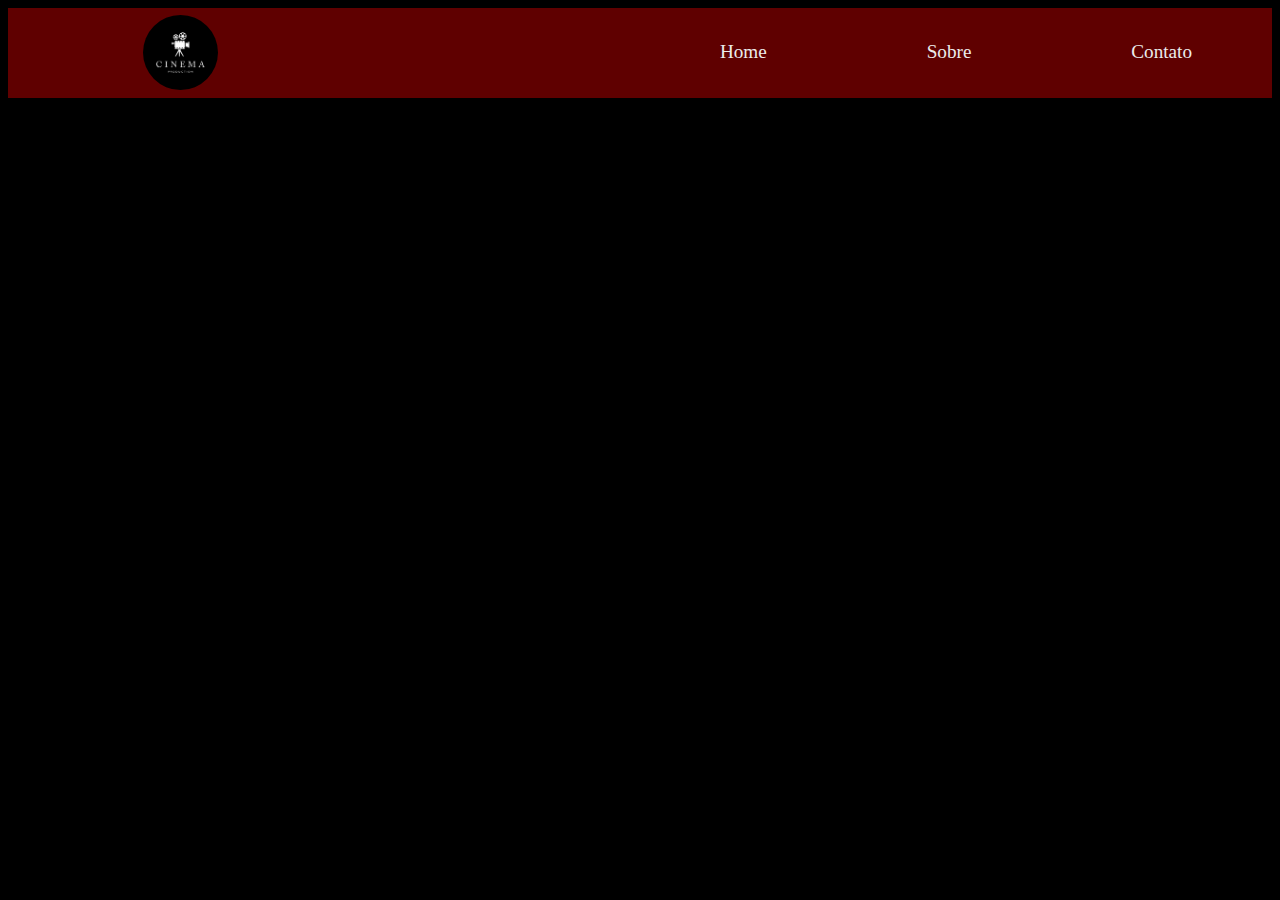
==== contato.html @ b8e0d6ab "base" ====
<!DOCTYPE html>
<html lang="pt-br">
<head>
    <title>Cinema</title>
    <link rel="stylesheet" href="assets/style.css">
</head>
<body>
    <header>

        <div class="logo">
            <img src="assets/logo.png" alt="">
        </div>

        <div class="links">
            <a href="index.html">Home</a>
            <a href="sobre.html">Sobre</a>
            <a href="contato.html">Contato</a>
        </div>
    </header>
</body>
</html>
---- assets/style.css ----
body {
    background-color: rgb(0, 0, 0);
}
.links {
    display: flex;
    justify-content: space-around;
    width: 50%;
}
.links a {
    text-decoration: none;
    color: #ececec;
    font-size: 1.2rem;
}
.links a {
    text-decoration: none;
    color: #ececec;
    font-size: 1.2rem;
    border-bottom: 3px solid transparent;
    border-radius: 6px;
    transition: 0.3s ease-in-out;
}
a:hover {
    border-bottom: 3px solid rgb(0, 0, 0); 
    color: #d6bfbf;
    transform: scale(1.05);
}
.logo img {
    height: 75px;
    width: 75px;
    border-radius: 50%;
    padding: 20%;
    margin-left: 100px;
    margin-top: 2%;
}
header {
    display: flex;
    justify-content: space-between;
    align-items: center;
    background-color: #bb000081;
    height: 90px;
}
h1 {
    color: red
}
.salaCinema {
    height: 600px;
    width: 1500px;
}
.deadpool {
    background-color: #ad0101b4;
    width: 20%;
    margin-top: 1.5%;
}
.deadpool:hover {
    border: 3px solid #ad0101b4;
    transform: scale(1.05);
    box-shadow: 0 0 10px #ad0101b4;
}
.deadpool img {
    width: 100%;
    height: 100%;
}
h3 {
    margin-top: 1.5%;
    margin-left: 1.5%;
}
.deadpool p {
    padding: 10px;
}
.assimacaba {
    background-color: #ad0101b4;
    width: 20%;
    margin-top: 1.5%;
}
.assimacaba:hover {
    border: 3px solid #ad0101b4;
    transform: scale(1.05);
    box-shadow: 0 0 10px #ad0101b4;
}
.assimacaba img {
    width: 100%;
    height: 100%;
}
.assimacaba{
    float: right;
}
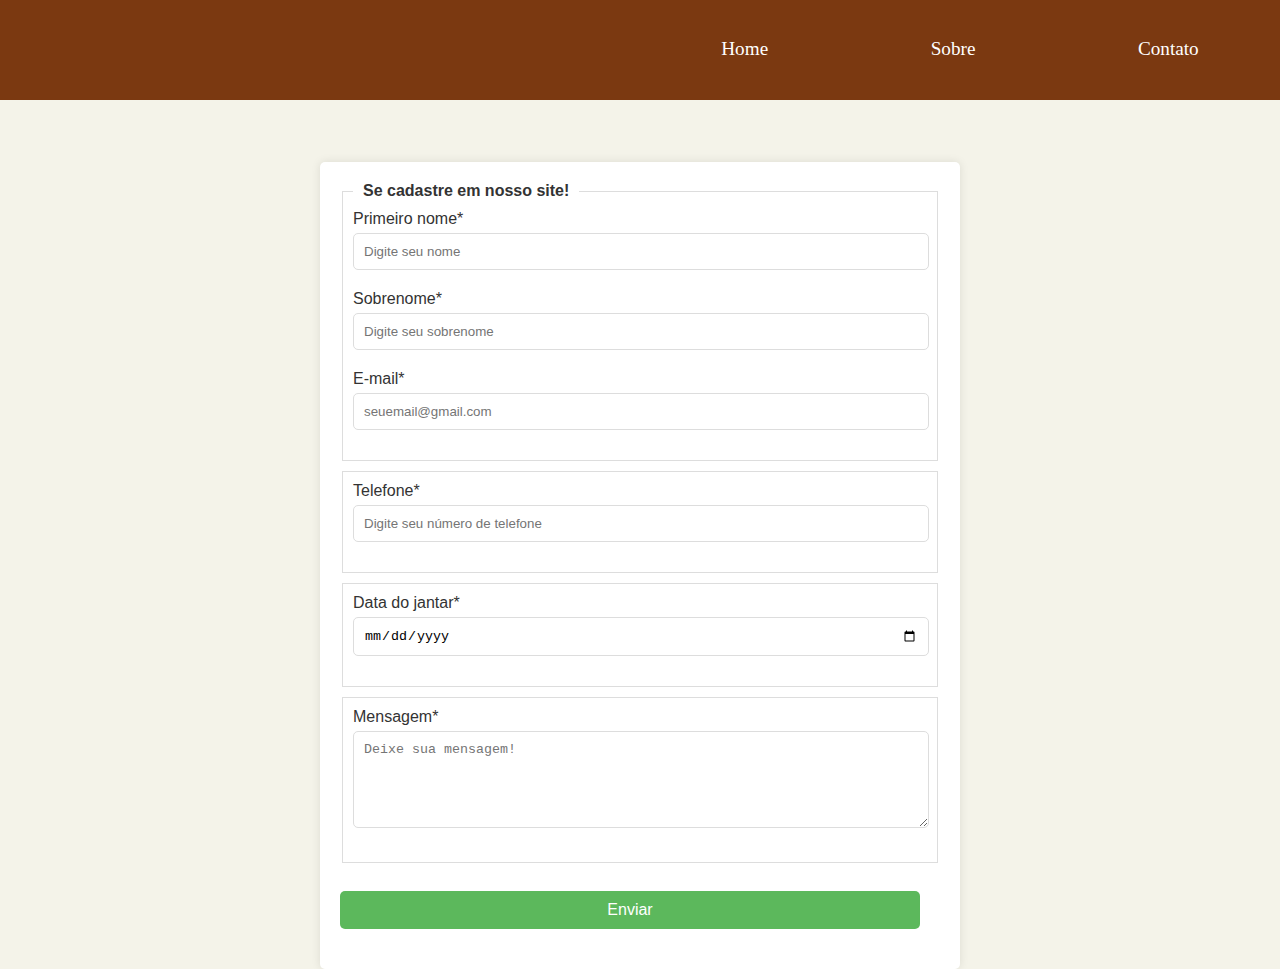
==== commit e5c5e923: "Website almost ready" ====
--- a/contato.html
+++ b/contato.html
@@ -1,14 +1,14 @@
 <!DOCTYPE html>
 <html lang="pt-br">
 <head>
-    <title>Cinema</title>
-    <link rel="stylesheet" href="assets/style.css">
+    <title>Sabor Italiano</title>
+    <link rel="stylesheet" href="assets/contato.css">
 </head>
 <body>
     <header>
 
         <div class="logo">
-            <img src="assets/logo.png" alt="">
+            <img src="assets/imagens/logo.png" alt="">
         </div>
 
         <div class="links">
@@ -17,5 +17,46 @@
             <a href="contato.html">Contato</a>
         </div>
     </header>
+    <br>
+    <br>
+    <br>
+    <br>
+    <br>
+    <br>
+    <br>
+    <br>
+    <br>
+    <form>
+        <fieldset>
+            <legend>Se cadastre em nosso site!</legend>
+            <label for="nome">Primeiro nome*</label>
+            <input type="text" id="nome" name="nome" placeholder="Digite seu nome" required maxlength="100">
+
+            <label for="nome">Sobrenome*</label>
+            <input type="text" id="sobrenome" name="sobrenome" placeholder="Digite seu sobrenome" required maxlength="100">
+
+            <label for="email">E-mail*</label>
+            <input type="email" id="email" name="email" placeholder="seuemail@gmail.com" required>
+
+        </fieldset>
+
+        <fieldset>
+            <label for="nome">Telefone*</label>
+            <input type="text" id="telefone" name="telefone" placeholder="Digite seu número de telefone" required maxlength="100">
+        </fieldset>
+
+        <fieldset>
+            <label for="data-do-jantar">Data do jantar*</label>
+            <input type="date" id="data-do-jantar" required>
+        </fieldset>
+
+        <fieldset>
+            <label for="mensagem">Mensagem*</label>
+            <textarea name="mensagem" id="mensagem" rows="5" placeholder="Deixe sua mensagem!" required></textarea>
+        </fieldset>
+        <br>
+        <button type="submit">Enviar</button>
+
+    </form>
 </body>
 </html>--- a/assets/contato.css
+++ b/assets/contato.css
@@ -0,0 +1,109 @@
+body {
+    background-color: #f2f1e6dc;
+    margin: 0; 
+    padding: 0;
+}
+
+.links {
+    display: flex;
+    justify-content: space-around;
+    width: 50%;
+}
+
+.links a {
+    text-decoration: none;
+    color: #ffffff;
+    font-size: 1.2rem;
+    border-bottom: 3px solid transparent;
+    border-radius: 6px;
+    transition: 0.3s ease-in-out;
+}
+
+.links a:hover { 
+    border-bottom: 3px solid #d42e1f;
+    color: #ffd0b3;
+    transform: scale(1.05);
+}
+
+.logo img {
+    height: 80px;
+    margin-left: 100px;
+    margin-top: 2%;
+}
+
+header {
+    display: flex;
+    justify-content: space-between;
+    align-items: center;
+    background-color: #7b3911;
+    height: 100px;
+    position: fixed; 
+    top: 0;
+    left: 0;
+    width: 100%;
+    z-index: 1000; 
+}
+
+h1 {
+    text-align: center;
+    color: #555;
+    font-family: Arial, Helvetica, sans-serif;
+}
+form {
+    max-width: 600px;
+    margin: 0 auto;
+    background-color: #ffff;
+    padding: 20px;
+    border-radius: 5px;
+    box-shadow: 0 0 10px rgba(0, 0, 0, 0.1);
+}
+form fieldset{
+    border: 1px solid #ddd;
+    padding: 10px;
+    margin-bottom: 10px;
+}
+form label{
+    display: block;
+    margin-bottom: 5px;
+    color: #333;
+    font-family: Arial, Helvetica, sans-serif;
+}
+form legend {
+    padding: 0 10px;
+    font-weight: bold;
+    color: #333;
+    font-family: Arial, Helvetica, sans-serif;
+}
+form input[type="text"],
+form input[type="email"],
+form input[type="number"],
+form input[type="date"],
+form select,
+form button,
+form textarea {
+    width: calc(100% - 20px);
+    padding: 10px;
+    margin-bottom: 20px;
+    border: 1px solid #ddd;
+    border-radius: 5px;
+}
+form input[type="radio"],
+form input[type="checkbox"]{
+    margin-right: 10px;
+}
+form button {
+    cursor: pointer;
+    background-color: #5cb85c;
+    color:#fff;
+    border: none;
+    padding: 10px 15px;
+    border-radius: 5px;
+    font-size: 16px;
+}
+form button:hover {
+    background-color: #69eb69;
+}
+
+legend {
+    font-family: Arial, Helvetica, sans-serif;
+}